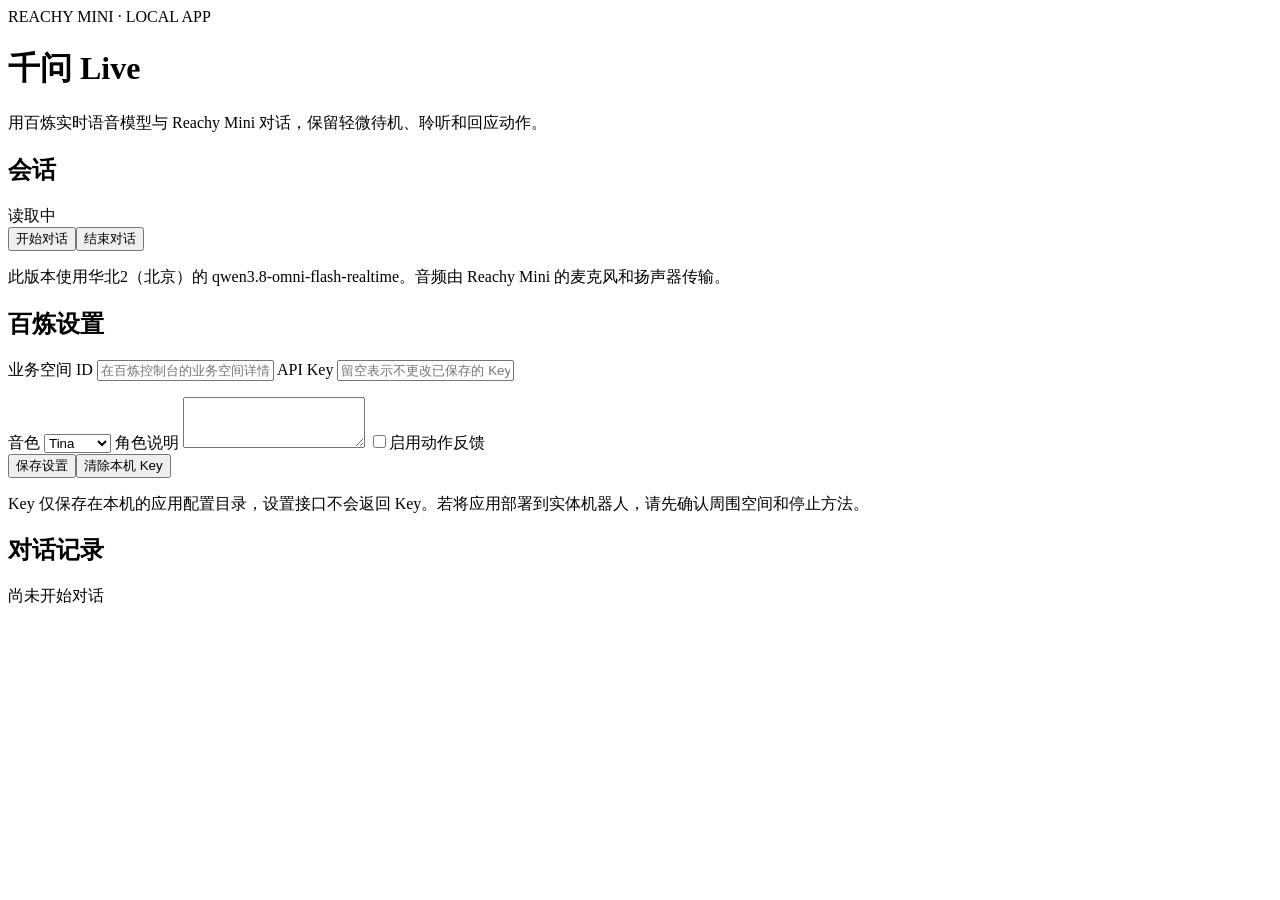
==== reachy_mini_qwen_live/static/index.html @ 7cd7e66e "发布 Reachy Mini 千问 Live 中文社区应用" ====
<!doctype html>
<html lang="zh-CN">
<head>
  <meta charset="utf-8">
  <meta name="viewport" content="width=device-width,initial-scale=1">
  <title>Reachy Mini · 千问 Live</title>
  <link rel="stylesheet" href="/static/style.css">
</head>
<body>
  <main>
    <header><div class="eyebrow">REACHY MINI · LOCAL APP</div><h1>千问 Live</h1>
      <p>用百炼实时语音模型与 Reachy Mini 对话，保留轻微待机、聆听和回应动作。</p></header>
    <section class="card">
      <div class="row"><h2>会话</h2><span id="state" class="badge">读取中</span></div>
      <p id="error" class="error" hidden></p>
      <div class="buttons"><button id="start" class="primary">开始对话</button><button id="stop">结束对话</button></div>
      <p class="hint">此版本使用华北2（北京）的 qwen3.8-omni-flash-realtime。音频由 Reachy Mini 的麦克风和扬声器传输。</p>
    </section>
    <section class="card">
      <h2>百炼设置</h2>
      <form id="settings">
        <label>业务空间 ID <input id="workspace" autocomplete="off" placeholder="在百炼控制台的业务空间详情中查找"></label>
        <label>API Key <input id="key" type="password" autocomplete="new-password" placeholder="留空表示不更改已保存的 Key"></label>
        <p id="key-state" class="hint"></p>
        <label>音色 <select id="voice"><option>Tina</option><option>Cherry</option><option>Chelsie</option></select></label>
        <label>角色说明 <textarea id="instructions" rows="3"></textarea></label>
        <label class="check"><input id="motion" type="checkbox">启用动作反馈</label>
        <div class="buttons"><button type="submit" class="primary">保存设置</button><button type="button" id="clear-key">清除本机 Key</button></div>
      </form>
      <p id="save-state" class="hint"></p>
      <p class="hint">Key 仅保存在本机的应用配置目录，设置接口不会返回 Key。若将应用部署到实体机器人，请先确认周围空间和停止方法。</p>
    </section>
    <section class="card"><h2>对话记录</h2><div id="transcript" class="transcript">尚未开始对话</div></section>
  </main>
  <script src="/static/main.js"></script>
</body>
</html>
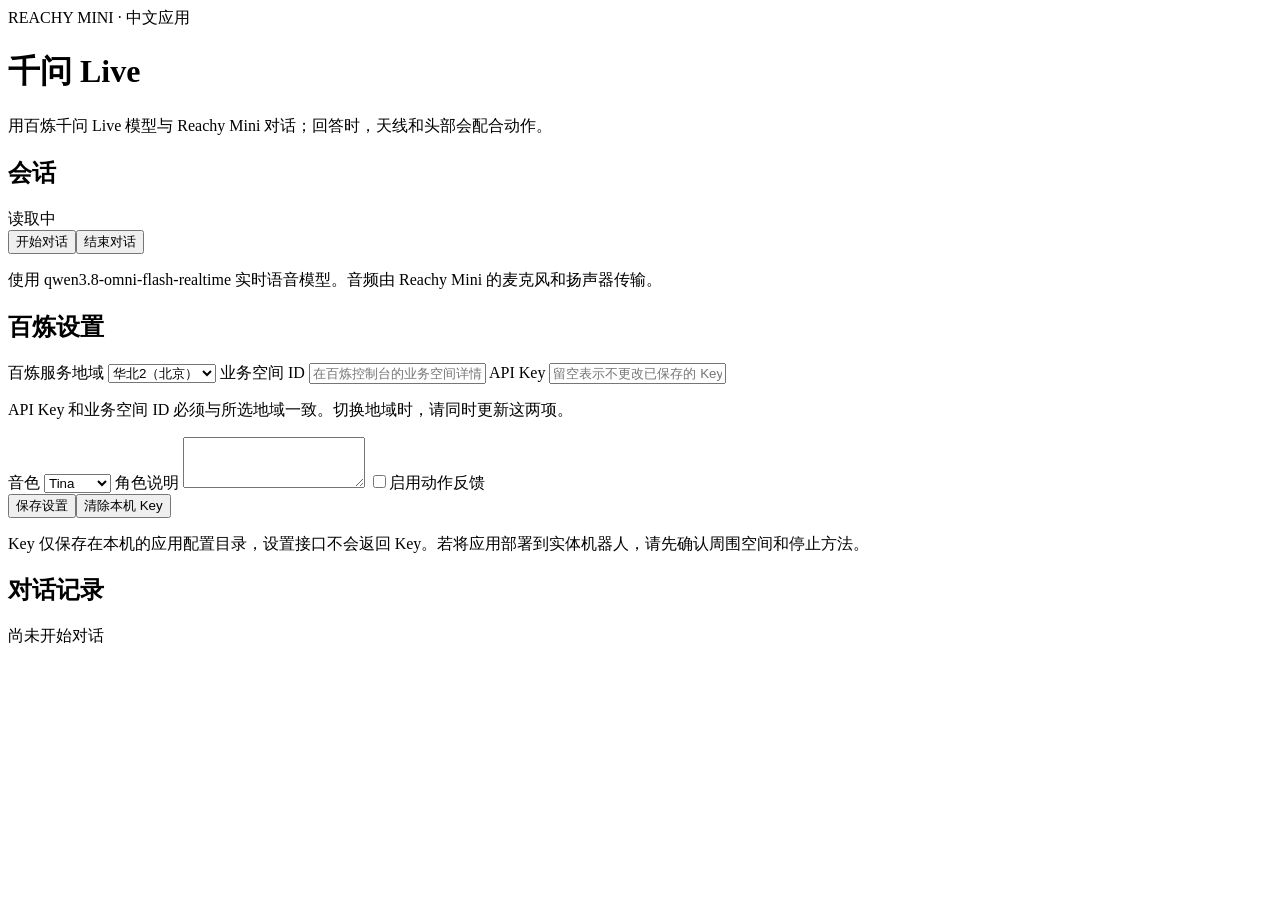
==== commit 3166bb0e: "修正文案并支持选择百炼服务地域" ====
--- a/reachy_mini_qwen_live/static/index.html
+++ b/reachy_mini_qwen_live/static/index.html
@@ -8,20 +8,22 @@
 </head>
 <body>
   <main>
-    <header><div class="eyebrow">REACHY MINI · LOCAL APP</div><h1>千问 Live</h1>
-      <p>用百炼实时语音模型与 Reachy Mini 对话，保留轻微待机、聆听和回应动作。</p></header>
+    <header><div class="eyebrow">REACHY MINI · 中文应用</div><h1>千问 Live</h1>
+      <p>用百炼千问 Live 模型与 Reachy Mini 对话；回答时，天线和头部会配合动作。</p></header>
     <section class="card">
       <div class="row"><h2>会话</h2><span id="state" class="badge">读取中</span></div>
       <p id="error" class="error" hidden></p>
       <div class="buttons"><button id="start" class="primary">开始对话</button><button id="stop">结束对话</button></div>
-      <p class="hint">此版本使用华北2（北京）的 qwen3.8-omni-flash-realtime。音频由 Reachy Mini 的麦克风和扬声器传输。</p>
+      <p class="hint">使用 qwen3.8-omni-flash-realtime 实时语音模型。音频由 Reachy Mini 的麦克风和扬声器传输。</p>
     </section>
     <section class="card">
       <h2>百炼设置</h2>
       <form id="settings">
+        <label>百炼服务地域 <select id="region"><option value="cn-beijing">华北2（北京）</option><option value="ap-southeast-1">新加坡</option></select></label>
         <label>业务空间 ID <input id="workspace" autocomplete="off" placeholder="在百炼控制台的业务空间详情中查找"></label>
         <label>API Key <input id="key" type="password" autocomplete="new-password" placeholder="留空表示不更改已保存的 Key"></label>
         <p id="key-state" class="hint"></p>
+        <p class="hint">API Key 和业务空间 ID 必须与所选地域一致。切换地域时，请同时更新这两项。</p>
         <label>音色 <select id="voice"><option>Tina</option><option>Cherry</option><option>Chelsie</option></select></label>
         <label>角色说明 <textarea id="instructions" rows="3"></textarea></label>
         <label class="check"><input id="motion" type="checkbox">启用动作反馈</label>
